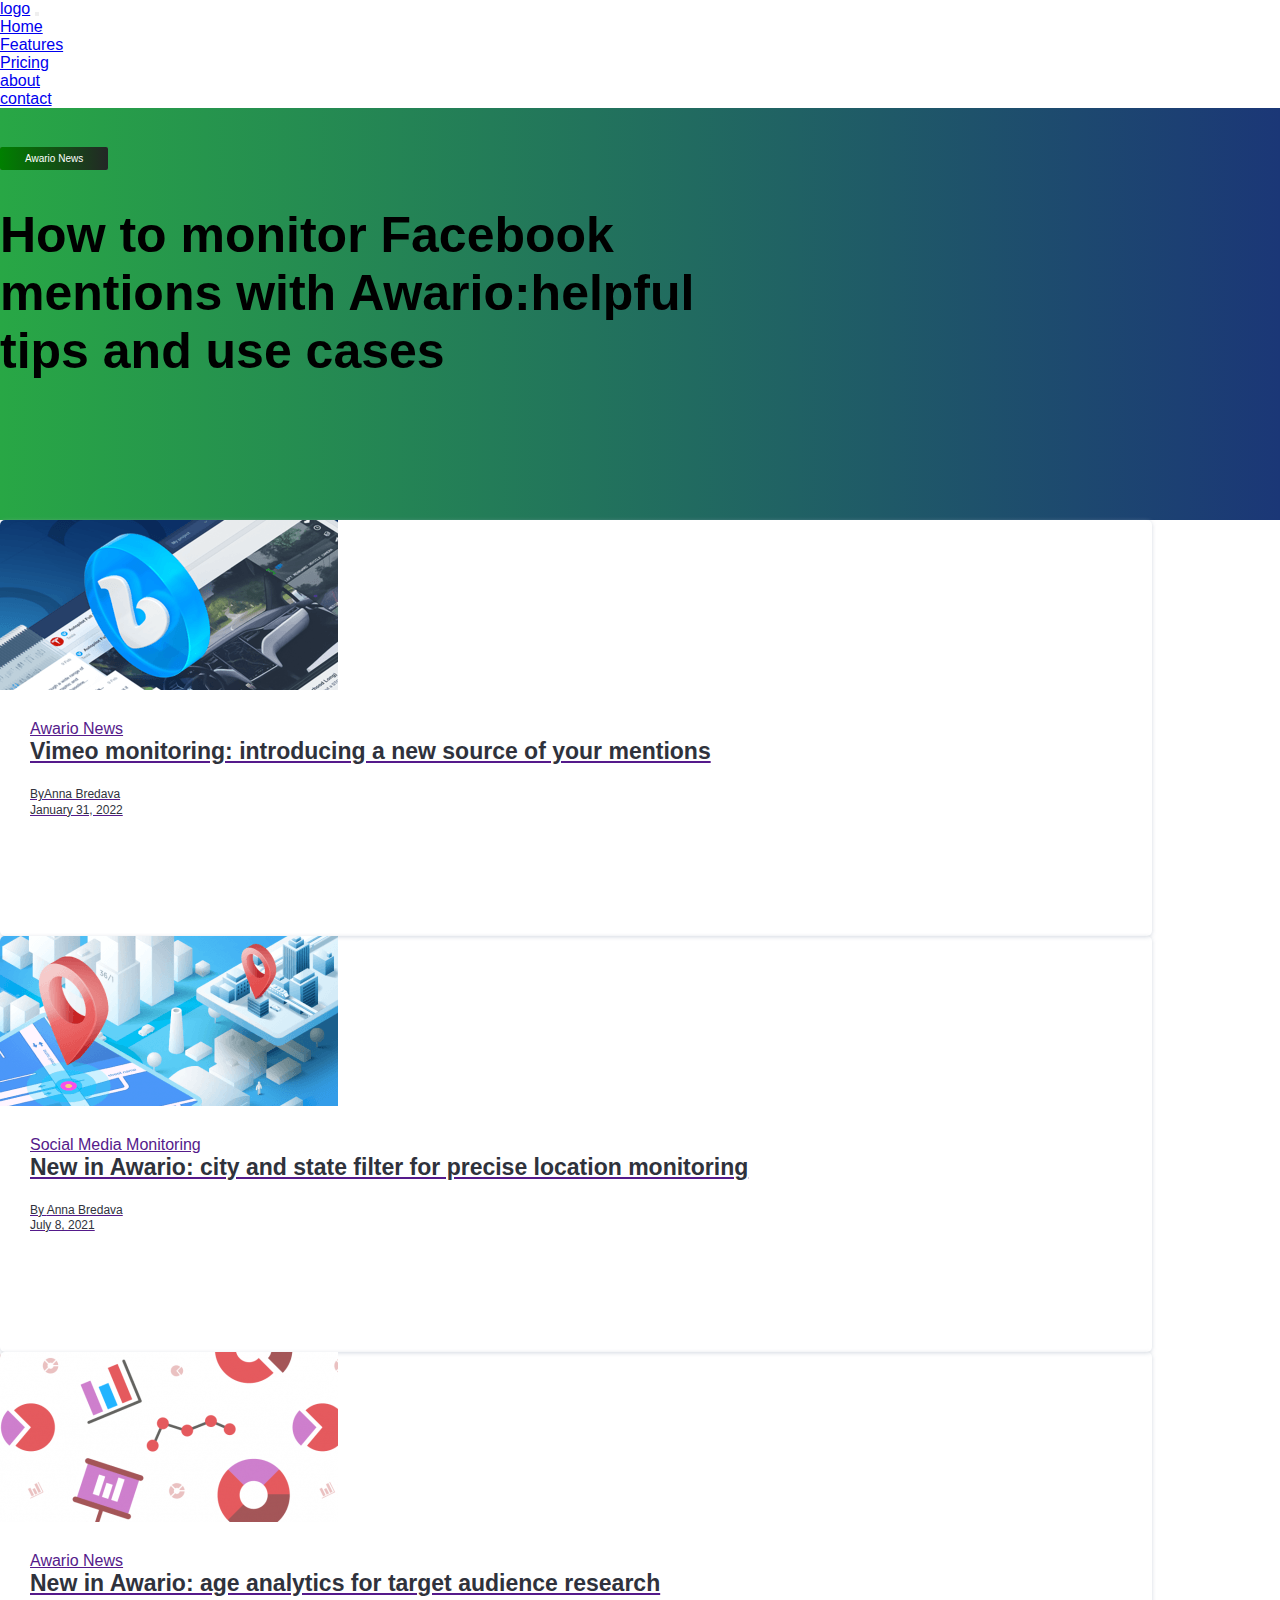
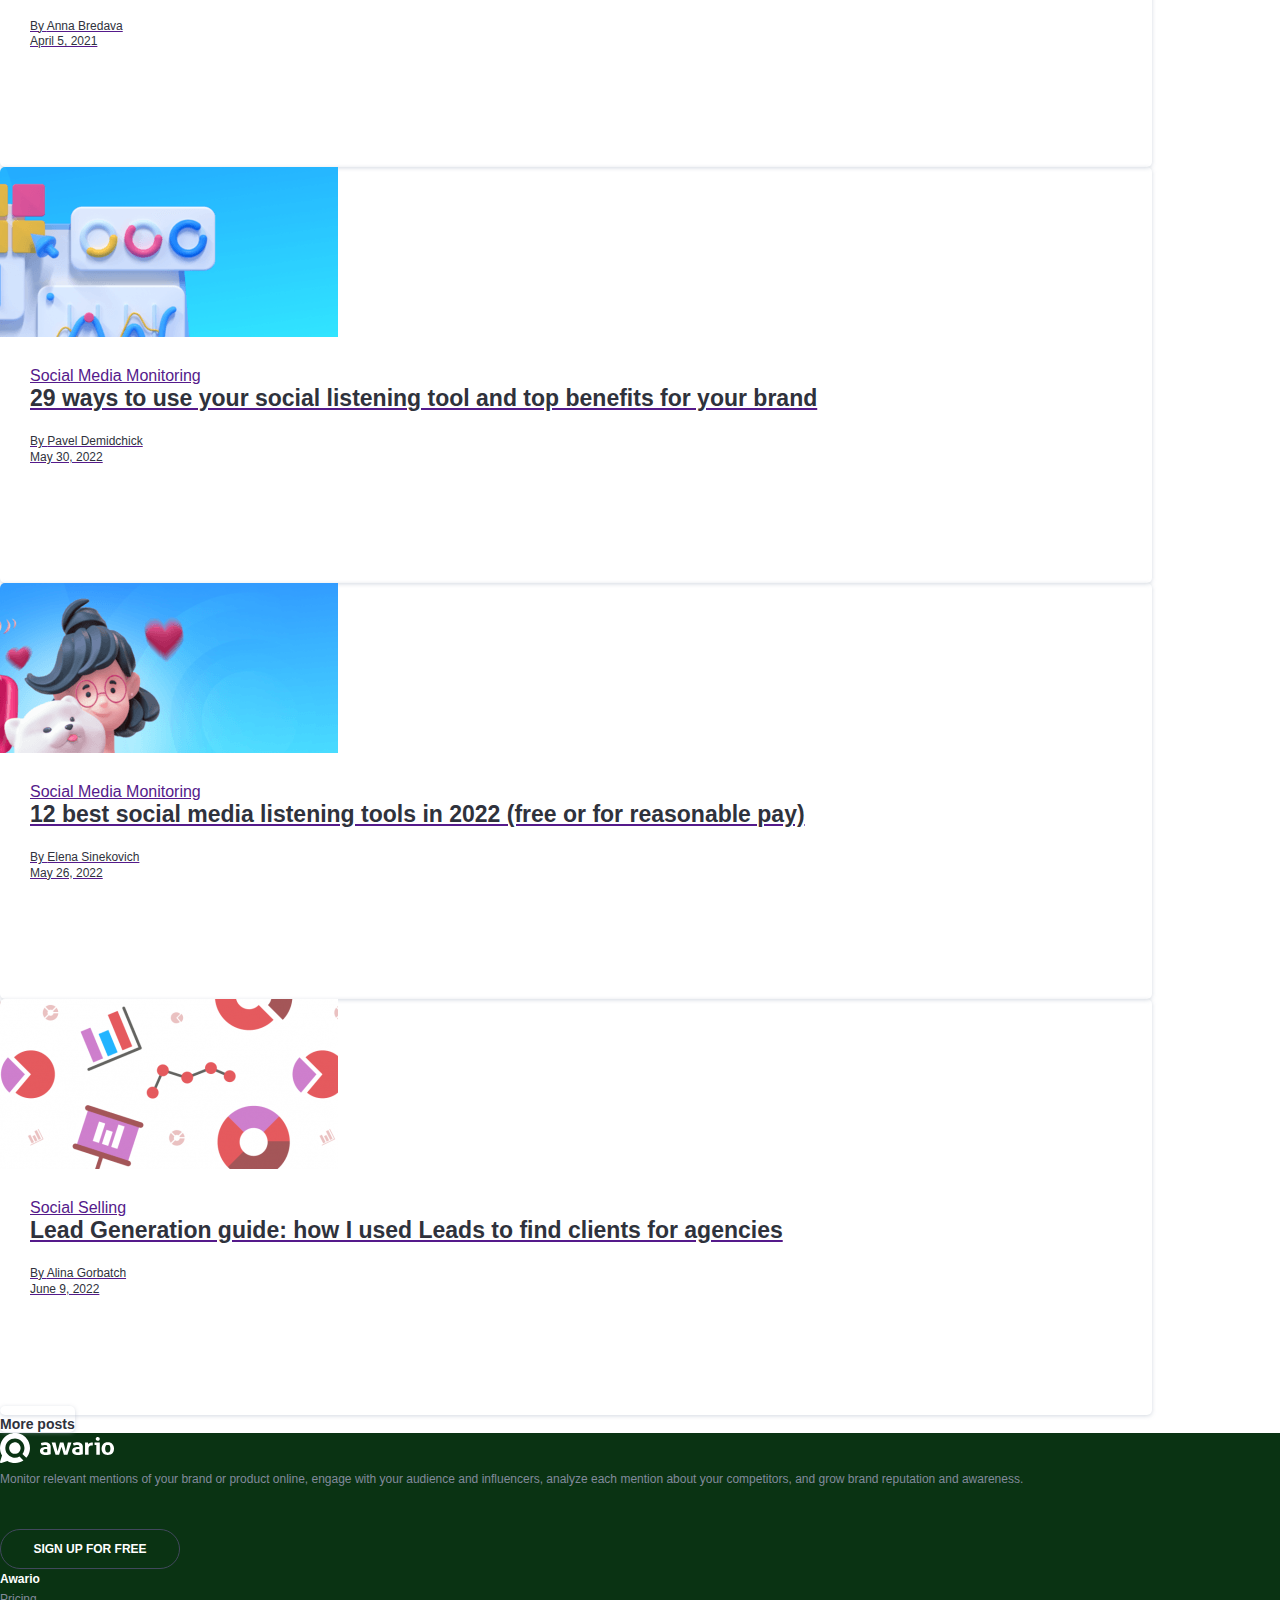
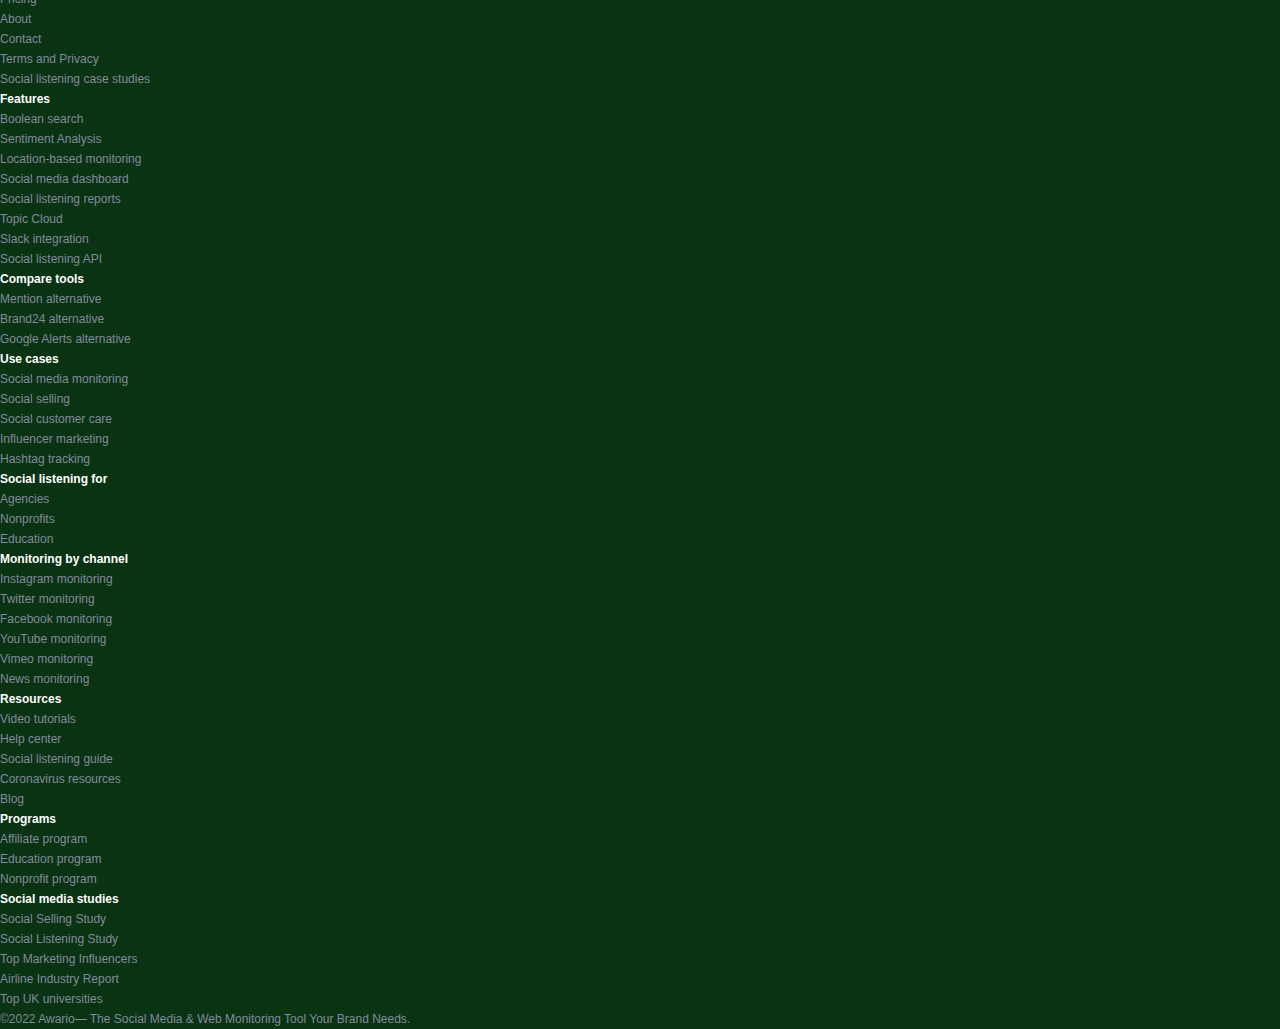
==== blog.html @ d3c59a91 "project" ====
<!DOCTYPE html>
<html lang="en">
<head>
    <meta charset="UTF-8">
    <meta http-equiv="X-UA-Compatible" content="IE=edge">
    <meta name="viewport" content="width=device-width, initial-scale=1.0">
    <title>Document</title>
    <link rel="stylesheet" href="/blog.css">
    <link href="https://cdn.jsdelivr.net/npm/bootstrap@5.0.2/dist/css/bootstrap.min.css" rel="stylesheet" integrity="sha384-EVSTQN3/azprG1Anm3QDgpJLIm9Nao0Yz1ztcQTwFspd3yD65VohhpuuCOmLASjC" crossorigin="anonymous">
    <script src="https://cdn.jsdelivr.net/npm/bootstrap@5.0.2/dist/js/bootstrap.bundle.min.js" integrity="sha384-MrcW6ZMFYlzcLA8Nl+NtUVF0sA7MsXsP1UyJoMp4YLEuNSfAP+JcXn/tWtIaxVXM" crossorigin="anonymous"></script>
</head>
<body>
    <header class="menu">
        <nav class="navbar navbar-expand-lg fixed-top bg-light navbar-light">
          <div class="container">
              <a class="navbar-brand" href="#">logo</a>
              <button class="navbar-toggler" type="button" data-bs-toggle="collapse" data-bs-target="#menu-bar">
                 <span class="navbar-toggler-icon"></span>
              </button>
              <div class="collapse navbar-collapse justify-content-end align-center" id="menu-bar">
                   <ul class="navbar-nav">
                     <li class="nav-item">
                        <a class="nav-link" href="#">Home</a>
                     </li>
                     <li class="nav-item">
                        <a class="nav-link" href="#">Features</a>
                     </li>
                     <li class="nav-item">
                       <a class="nav-link" href="#">Pricing</a>
                     </li>
                     <li class="nav-item">
                        <a class="nav-link" href="#">about</a>
                     </li>
                     <li class="nav-item">
                       <a class="nav-link" href="#">contact</a>
                     </li>
                  </ul>
              </div>
          </div>
        </nav>
      </header>
      <section class="main">
        <div class="container">
          <div class="row">
            <div class="col text-left text-white">
              <a href="#" class="">Awario News</a>
              <h1>How to monitor Facebook mentions with Awario:helpful tips and use cases</h1>
            </div>
          </div>
        </div>
      </section> 
   <section class="blog-section">
        <div class="container">
            <div class="row py-5">
                <div class="col-lg-4">
                     <div class="blog-link" style="height: 95%;">
                        <a href="">
                           <div class="blog-header">
                              <img src="./blogimage/vimeo-monitoring.png">
                          </div>
                          <div class="blog-body">
                              <div class="mb-3">
                                 <div class="">Awario News</div>
                              </div>
                              <div class="blog-title">Vimeo monitoring: introducing a new source of your mentions</div>
                          </div>
                             <div class="blog-footer d-flex justify-content-between">
                                <div class="">By<span class="blog-author">Anna Bredava</span></div>
                                <div class="">January 31, 2022</div>
                             </div>
                        </a>
                     </div>      
                </div>
                <div class="col-lg-4">
                     <div class="blog-link">
                        <a href="">
                           <div class="blog-header">
                              <img src="./blogimage/social-media.png">
                           </div>
                           <div class="blog-body">
                              <div class="mb-3">
                                <div class="">Social Media Monitoring</div>
                              </div>
                               <div class="blog-title">New in Awario: city and state filter for precise location monitoring</div>
                           </div>
                            <div class="blog-footer d-flex justify-content-between">
                               <div class="">By <span class="blog-author">Anna Bredava</span></div>
                               <div class="">July 8, 2021</div>
                           </div>
                        </a>  
                     </div>  
                </div>
                <div class="col-lg-4">
                    <div class="blog-link ">
                          <a href="">
                             <div class="blog-header">
                                <img src="/blogimage/awario-news.png">
                             </div>
                             <div class="blog-body">
                                <div class="mb-3">
                                   <div class="">Awario News</div>
                                </div>
                                <div class="blog-title">New in Awario: age analytics for target audience research</div>
                             </div>
                              <div class="blog-footer d-flex justify-content-between">
                                 <div class="">By <span class="blog-author">Anna Bredava</span></div>
                                <div class="">April 5, 2021</div>
                             </div>
                          </a>
                     </div>
                </div>
                <div class="col-lg-4">
                     <div class="blog-link" style="height: 94%;" >
                        <a href="">
                           <div class="blog-header">
                              <img src="/blogimage/smm.png" alt="">
                           </div>
                           <div class="blog-body">
                             <div class="mb-3">
                                <div class="">Social Media Monitoring</div>
                             </div>
                             <div class="blog-title">29 ways to use your social listening tool and top benefits for your brand</div>
                           </div>
                           <div class="blog-footer d-flex justify-content-between">
                              <div class="">By <span class="blog-author">Pavel Demidchick</span></div>
                              <div class="">May 30, 2022</div>
                           </div>
                        </a>
                     </div>
                </div>
                <div class="col-lg-4">
                     <div class="blog-link" style="height: 94%;">
                           <a href="">
                              <div class="blog-header">
                                 <img src="/blogimage/socials.png">
                               </div>
                               <div class="blog-body">
                                    <div class="mb-3">
                                        <div class="">Social Media Monitoring</div>
                                    </div>
                                    <div class="blog-title">12 best social media listening tools in 2022 (free or for reasonable pay)</div>
                               </div>
                               <div class="blog-footer d-flex justify-content-between">
                               <div class="">By <span class="blog-author">Elena Sinekovich</span></div>
                                   <div class="">May 26, 2022</div>
                              </div>  
                           </a>
                     </div>
               </div>
               <div class="col-lg-4">
                    <div class="blog-link">
                        <a href="">
                           <div class="blog-header">
                              <img src="/blogimage/awario-news.png">
                          </div>
                          <div class="blog-body">
                              <div class="mb-3">
                                 <div class="">Social Selling</div>
                              </div>
                             <div class="blog-title">Lead Generation guide: how I used Leads to find clients for agencies</div>
                          </div>
                          <div class="blog-footer d-flex justify-content-between nowrap">
                              <div class="">By <span class="blog-author">Alina Gorbatch</span></div>
                              <div class="">June 9, 2022</div>
                          </div>
                        </a>
                     </div>
                </div>
            </div>
        </div>
   </section> 
   <div class="d-flex justify-content-center text-center mb-4">
        <a class="blog-more" href="#">More posts</a>
   </div>
   <footer class="footer-section">
       <div class="footer-top p-5">
           <div class="container">
               <div class="row">  
                  <div class="col-sm-12 col-md-12 col-lg-12">
                       <div class="row ">
                            <div class="col-md-12 col-sm-6 col-lg-3">
                               <div class="footer-logo">
                                   <a href="/">
                                       <img src="/blogimage/awario-logo_white.svg" alt="Awario">
                                   </a>
                                   <p class="">
                                     Monitor relevant mentions of your brand or product online, engage with your audience and influencers, analyze each mention about your competitors, and grow brand reputation and awareness.
                                   </p>
                                   <a href="#" class="footer-btn">Sign up for free</a>
                                </div>
                           </div>
                           <div class="col-lg-3 col-md-4">
                                <h4>Awario</h4>
                                <ul class="footer-nav ">
                                  <li class="footer-nav-item"><a href="#">Pricing</a></li>
                                  <li class="footer-nav-item"><a href="#">About</a></li>
                                  <li class="footer-nav-item"><a href="#">Contact</a></li>
                                  <li class="footer-nav-item"><a href="#">Terms and Privacy</a></li>
                                  <li class="footer-nav-item"><a href="#">Social listening case studies</a></li>
                                </ul>
                           </div>
                           <div class="col-lg-3 col-md-4">
                                <h4>Features</h4>
                                <ul class="footer-nav">
                                   <li class="footer-nav-item">
                                     <a href="#">Boolean search</a>
                                   </li>
                                   <li class="footer-nav-item">
                                     <a href="#">Sentiment Analysis</a>
                                   </li>
                                   <li class="footer-nav-item">
                                     <a href="#">Location-based monitoring</a>
                                   </li>
                                   <li class="footer-nav-item">
                                     <a href="#">Social media dashboard</a>
                                   </li>
                                   <li class="footer-nav-item">
                                     <a href="#">Social listening reports</a>
                                   </li>
                                   <li class="footer-nav-item">
                                     <a href="#">Topic Cloud</a>
                                   </li>
                                   <li class="footer-nav-item">
                                     <a href="#">Slack integration</a>
                                   </li>
                                   <li class="footer-nav-item">
                                     <a href="#">Social listening API</a>
                                   </li>
                                </ul>
                           </div>
                           <div class=" col-lg-3 col-md-4">
                              <h4>Compare tools</h4>
                              <ul class="footer-nav">
                                 <li class="footer-nav-item">
                                   <a href="#">Mention alternative</a>
                                 </li>
                                 <li class="footer-nav-item">
                                   <a href="#">Brand24 alternative</a>
                                 </li>
                                 <li class="footer-nav-item">
                                   <a href="#">Google Alerts alternative</a>
                                 </li>
                                </ul>
                           </div>
                      </div>
                   </div>
               </div>
           </div>      
           <div class="container">
                <div class="row">
                    
                        <div class="col-md-3 col-sm-6 col-lg-4">
                            <h4>Use cases</h4>
                            <ul class="footer-nav">
                               <li class="footer-nav-item">
                                  <a href="#">Social media monitoring</a>
                               </li>
                               <li class="footer-nav-item">
                                  <a href="#">Social selling</a>
                               </li>
                               <li class="footer-nav-item">
                                   <a href="#">Social customer care</a>
                               </li>
                               <li class="footer-nav-item">
                                  <a href="#">Influencer marketing</a>
                               </li>
                              <li class="footer-nav-item">
                                  <a href="#">Hashtag tracking</a>
                              </li>
                            </ul>
                        </div>
                        <div class="col-md-3 col-sm-6 col-lg-4">
                            <h4>Social listening for</h4>
                            <ul class="footer-nav">
                               <li class="footer-nav-item">
                                  <a href="#">Agencies</a>
                               </li>
                               <li class="footer-nav-item">
                                  <a href="#">Nonprofits</a>
                               </li>
                               <li class="footer-nav-item">
                                  <a href="#">Education</a>
                               </li>
                            </ul>
                        </div>
                        <div class="col-md-6 col-sm-6 col-lg-4">
                            <h4>Monitoring by channel</h4>
                            <ul class="footer-nav">
                               <li class="footer-nav-item">
                                  <a href="#">Instagram monitoring</a>
                               </li>
                               <li class="footer-nav-item">
                                  <a href="#">Twitter monitoring</a>
                               </li>
                               <li class="footer-nav-item">
                                  <a href="#">Facebook monitoring</a>
                               </li>
                               <li class="footer-nav-item">
                                  <a href="#">YouTube monitoring</a>
                               </li>
                               <li class="footer-nav-item">
                                  <a href="#">Vimeo monitoring</a>
                               </li>
                               <li class="footer-nav-item">
                                  <a href="#">News monitoring</a>
                               </li>
                            </ul>
                        </div>
                        <div class="col-md-6 col-sm-6 col-lg-4">
                            <h4>Resources</h4>
                            <ul class="footer-nav">
                              <li class="footer-nav-item">
                                <a href="#">Video tutorials</a>
                              </li>
                              <li class="footer-nav-item">
                                <a href="#">Help center</a>
                              </li>
                              <li class="footer-nav-item">
                                <a href="#">Social listening guide</a>
                              </li>
                              <li class="footer-nav-item">
                                <a href="#">Coronavirus resources</a>
                              </li>
                              <li class="footer-nav-item">
                                <a href="#">Blog</a>
                              </li>
                           </ul>
                        </div>
                        <div class="col-md-4 col-sm-6 col-lg-4">
                            <h4>Programs</h4>
                            <ul class="footer-nav">
                              <li class="footer-nav-item">
                                <a href="#">Affiliate program</a>
                              </li>
                              <li class="footer-nav-item">
                                <a href="#">Education program</a>
                              </li>
                              <li class="footer-nav-item">
                                <a href="#">Nonprofit program</a>
                              </li>
                           </ul>
                        </div>
                        <div class="col-md-4 col-sm-6 col-lg-4">
                            <h4>Social media studies</h4>
                            <ul class="footer-nav">
                                <li class="footer-nav-item">
                                    <a href="#">Social Selling Study</a>
                                </li>
                                <li class="footer-nav-item">
                                    <a href="#">Social Listening Study</a>
                                </li>
                                <li class="footer-nav-item">
                                   <a href="#">Top Marketing Influencers</a>
                                </li>
                                <li class="footer-nav-item">
                                   <a href="#">Airline Industry Report</a>
                                </li>
                                <li class="footer-nav-item">
                                   <a href="#">Top UK universities</a>
                                </li>
                            </ul>
                        </div>    
               </div>    
           </div>
       </div>
       <div class="footer-bottom">
           <div class="container">
               <div class="row align-items-center justify-content-between">
                   <div class="col-md-5 col-lg-5">
                      <p class="copyright-text">©2022 Awario— The Social Media & Web Monitoring Tool Your Brand Needs.</p>
                   </div>
               </div>
           </div>
       </div>
   </footer>              

</body>
</html>
---- blog.css ----
*{
    margin: 0;
    padding: 0;
    box-sizing: border-box;
}
body{
    font-family: Arial,sans-serif;
}
.main{
    background-image: linear-gradient(to left, #1b3777, #28a745);
    background-size: auto;
    width: 100%;
    height: 100%;
    padding: 40px 0px ;
}
.main h1{
    font-size: 50px;
    font-weight: 400px;
    padding-top: 40px;
    padding-bottom: 100px;
    inline-size: 60%;   
}
.main a{
    font-size: 10px;
    text-decoration: none;
    color: #fff;
    height: 30px;
    width: 80px;
    padding: 6px 25px;
    margin: 40px 0;
    background-color: #707070;
    background-image: linear-gradient(to right, green, #232726);
    border-radius: 2px;
}
.main a:hover{
   color: white;
   opacity: 0.9;
}
.blog-link{
    width: 90%;
    border-radius: 5px;
    box-shadow: 0 1px 4px rgb(166 175 193 / 48%);
    position: relative;
    padding-bottom: 77.6px;
    text-decoration: none;
    transition: box-shadow .15s linear,transform .15s linear;
}

.blog-header{
    height: 170px;
    overflow: hidden;
    border-radius: 5px 5px 0 0;
}
.blog-body {
    padding: 30px 30px 0 30px;
}
.blog-title {
    color: #2f323c;
    font-size: 23px;
    font-size: 1.4375rem;
    font-weight: 700;
}
.blog-footer {
    font-size: 12px;
    font-size: .75rem;
    line-height: 1.3;
    padding: 22px 30px 40px 30px;
    right: 0;
    bottom: 0;
    left: 0;
    color: #2f323c;
}
.blog-more{
    width: 330px;
    font-weight: 600;
    font-size: 14px;
    border-radius: 5px;
    height: 50px;
    padding-top: 10px;
    box-shadow: 0 1px 4px rgb(166 175 193 / 48%);
    text-decoration: none;
    color: #2f323c;
    cursor: pointer;
    opacity: 1;
}
.section-button{
    max-width: 700px;
}
footer{
    background-color: #0a3313;
    color: #828a9c;
    font-size: 12px;
    line-height: 20px;
}
footer h4{
    color: #fff;
}
.footer-nav-item{
    list-style: none;
}
.footer-nav-item a{
    text-decoration: none;
    color: #828a9c;
}
.footer-nav-item a:hover{
   text-decoration: none;
   color: white;
   opacity: 0.9;
}
.footer-btn {
    color: #fff;
    font-size: 12px;
    height: 40px;
    text-transform: uppercase;
    border: 1px solid #41485c;
    text-decoration: none;
    font-weight: bold;
    border-radius: 20px;
    width: 180px;
    text-align: center;
    display: flex;
    align-items: center;
    justify-content: center;
    margin-top: 40px;
}
.footer-btn:hover{
    background-color: #fff;
    color: #41485c;
}
@media screen and (max-width: 900px) {
    .blog-link{
        width: 50%;
        
        display: block;
        margin: auto;
    }
    
}
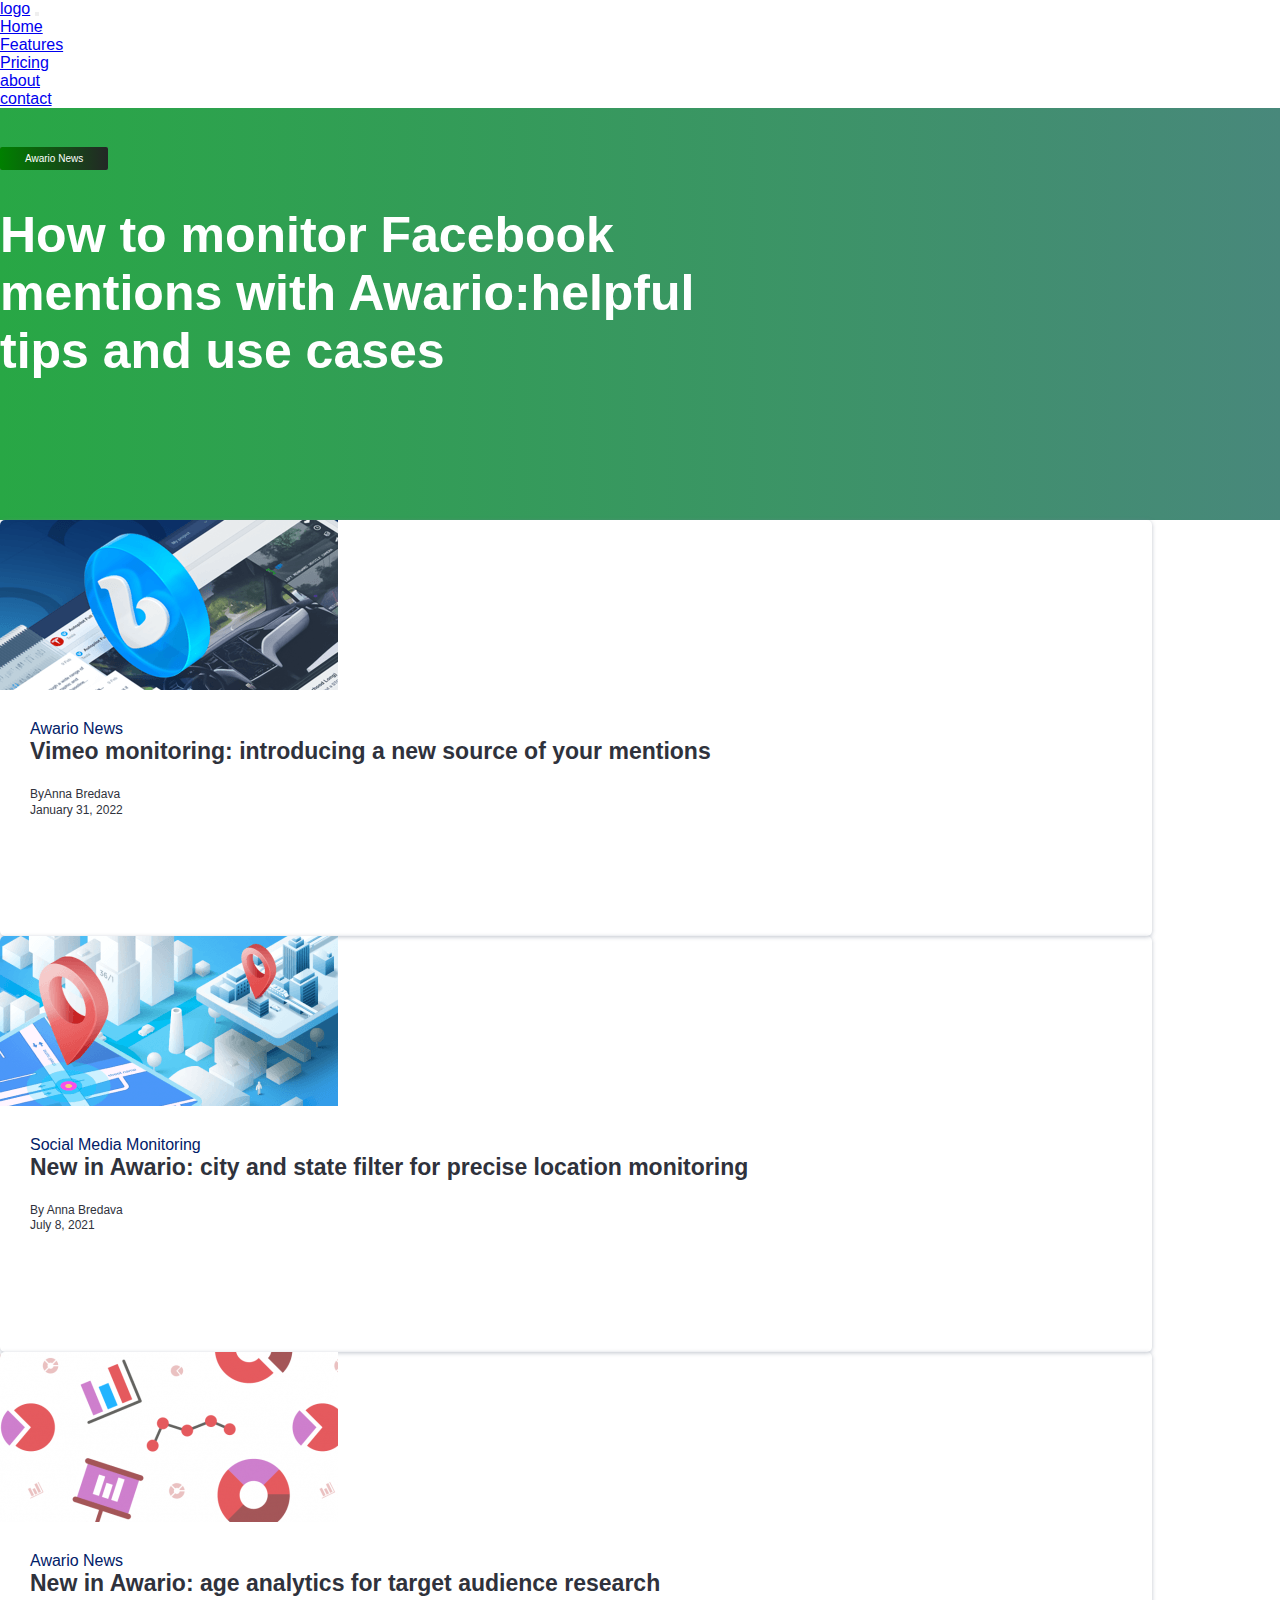
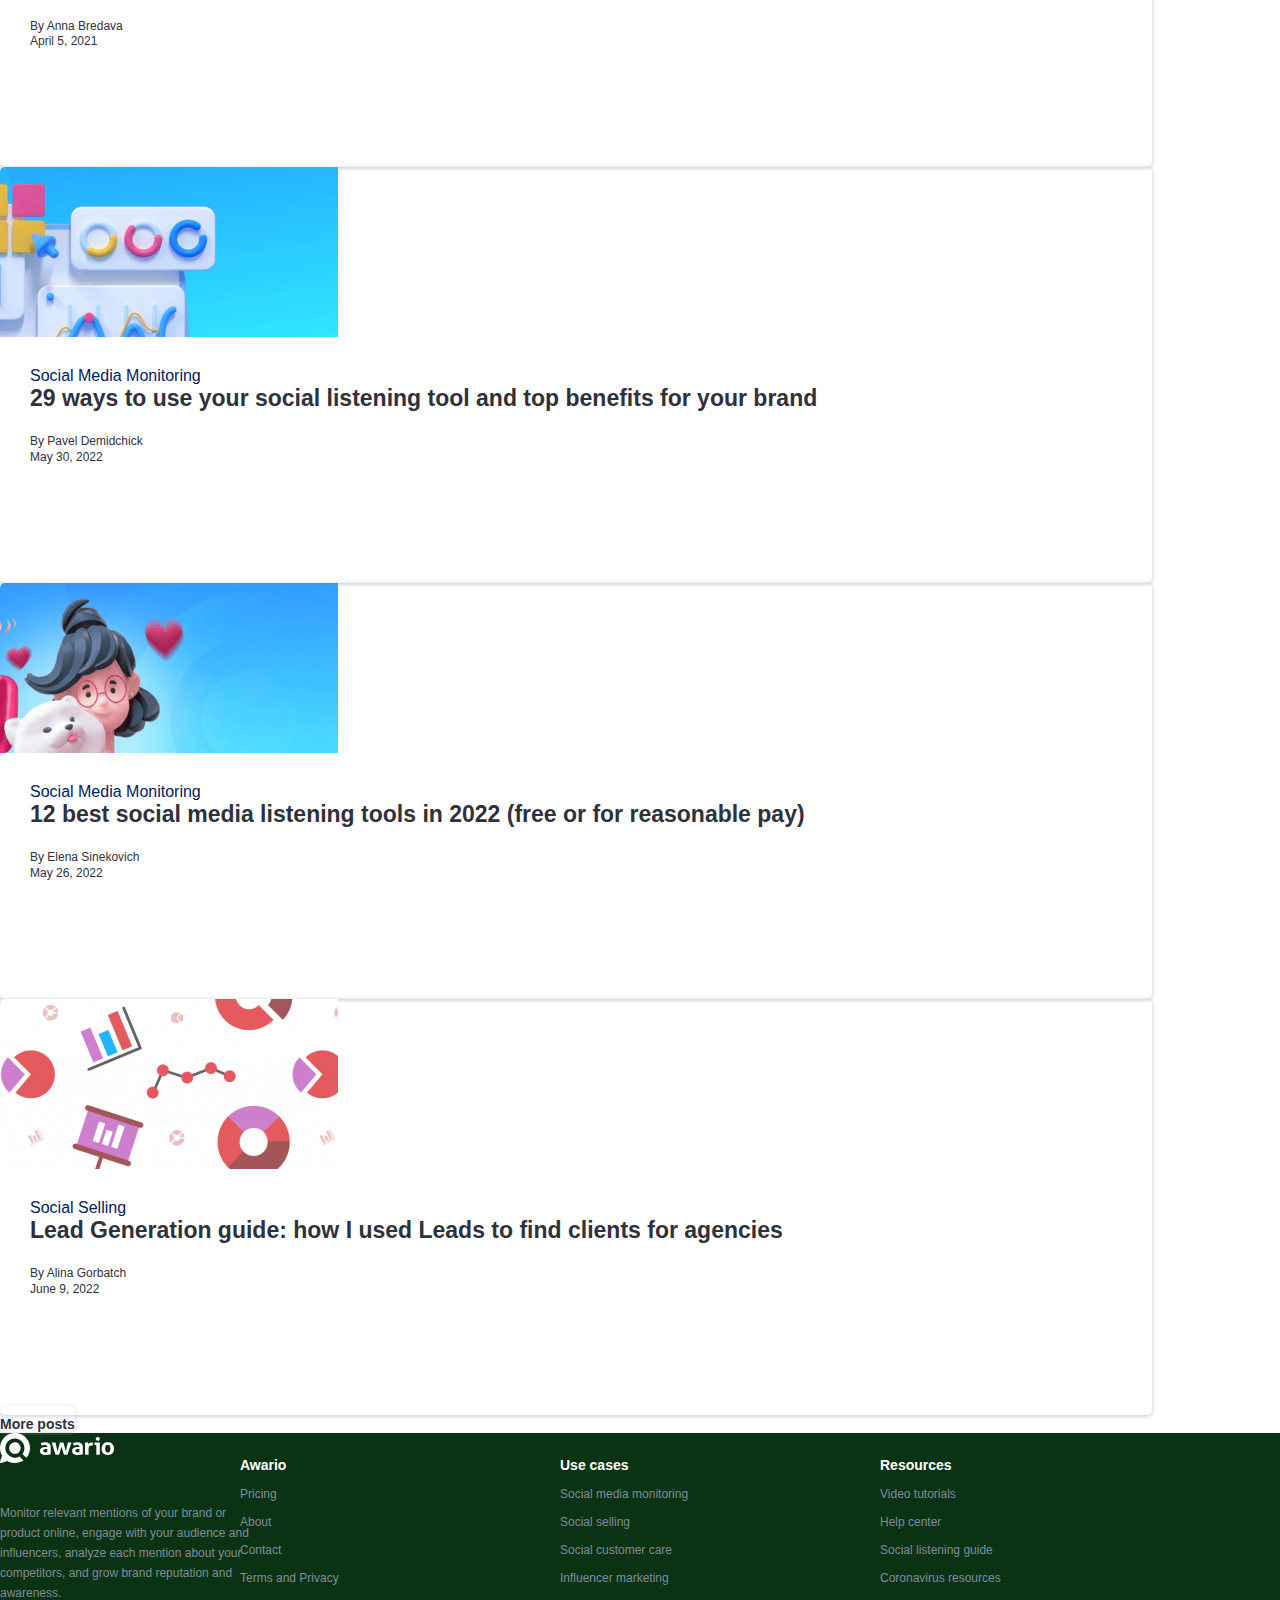
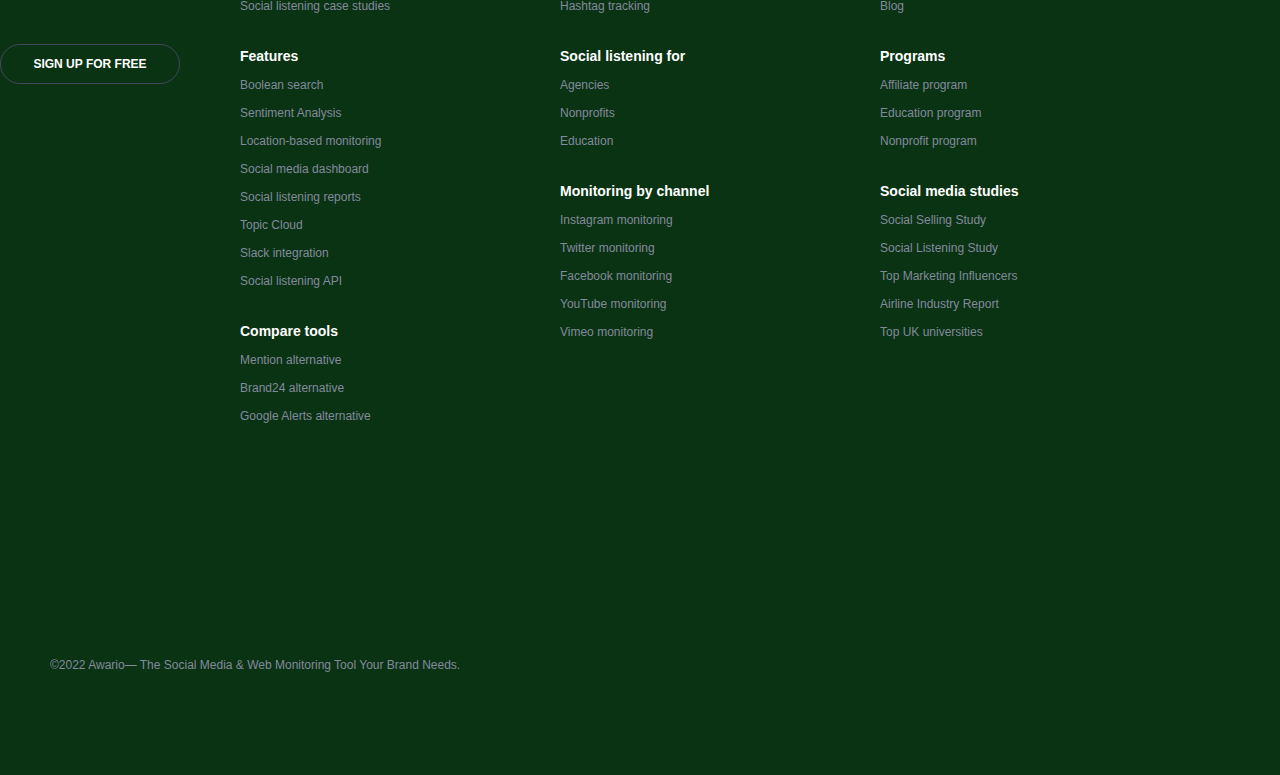
==== commit a09fbcc6: "update" ====
--- a/blog.html
+++ b/blog.html
@@ -4,55 +4,57 @@
     <meta charset="UTF-8">
     <meta http-equiv="X-UA-Compatible" content="IE=edge">
     <meta name="viewport" content="width=device-width, initial-scale=1.0">
-    <title>Document</title>
+    <title>first-page</title>
     <link rel="stylesheet" href="/blog.css">
     <link href="https://cdn.jsdelivr.net/npm/bootstrap@5.0.2/dist/css/bootstrap.min.css" rel="stylesheet" integrity="sha384-EVSTQN3/azprG1Anm3QDgpJLIm9Nao0Yz1ztcQTwFspd3yD65VohhpuuCOmLASjC" crossorigin="anonymous">
     <script src="https://cdn.jsdelivr.net/npm/bootstrap@5.0.2/dist/js/bootstrap.bundle.min.js" integrity="sha384-MrcW6ZMFYlzcLA8Nl+NtUVF0sA7MsXsP1UyJoMp4YLEuNSfAP+JcXn/tWtIaxVXM" crossorigin="anonymous"></script>
 </head>
 <body>
-    <header class="menu">
-        <nav class="navbar navbar-expand-lg fixed-top bg-light navbar-light">
-          <div class="container">
-              <a class="navbar-brand" href="#">logo</a>
-              <button class="navbar-toggler" type="button" data-bs-toggle="collapse" data-bs-target="#menu-bar">
-                 <span class="navbar-toggler-icon"></span>
-              </button>
-              <div class="collapse navbar-collapse justify-content-end align-center" id="menu-bar">
-                   <ul class="navbar-nav">
-                     <li class="nav-item">
-                        <a class="nav-link" href="#">Home</a>
-                     </li>
-                     <li class="nav-item">
-                        <a class="nav-link" href="#">Features</a>
-                     </li>
-                     <li class="nav-item">
-                       <a class="nav-link" href="#">Pricing</a>
-                     </li>
-                     <li class="nav-item">
-                        <a class="nav-link" href="#">about</a>
-                     </li>
-                     <li class="nav-item">
-                       <a class="nav-link" href="#">contact</a>
-                     </li>
-                  </ul>
-              </div>
-          </div>
-        </nav>
-      </header>
-      <section class="main">
-        <div class="container">
-          <div class="row">
+   <header class="menu">
+      <nav class="navbar navbar-expand-lg bg-light navbar-light">
+         <div class="container">
+            <a class="navbar-brand" href="#">logo</a>
+            <button class="navbar-toggler" type="button" data-bs-toggle="collapse" data-bs-target="#menu-bar">
+               <span class="navbar-toggler-icon"></span>
+            </button>
+            <div class="collapse navbar-collapse justify-content-end align-center" id="menu-bar">
+               <ul class="navbar-nav">
+                  <li class="nav-item">
+                     <a class="nav-link" href="#">Home</a>
+                  </li>
+                  <li class="nav-item">
+                     <a class="nav-link" href="#">Features</a>
+                  </li>
+                  <li class="nav-item">
+                     <a class="nav-link" href="#">Pricing</a>
+                  </li>
+                  <li class="nav-item">
+                     <a class="nav-link" href="#">about</a>
+                  </li>
+                  <li class="nav-item">
+                     <a class="nav-link" href="#">contact</a>
+                  </li>
+               </ul>
+            </div>
+         </div>
+      </nav>
+  </header>
+   <section class="main">
+      <div class="container">
+         <div class="row">
             <div class="col text-left text-white">
-              <a href="#" class="">Awario News</a>
-              <h1>How to monitor Facebook mentions with Awario:helpful tips and use cases</h1>
-            </div>
-          </div>
-        </div>
-      </section> 
+               <a href="#" class="header-link">Awario News</a>
+               <h1>
+                  <a href="#" class="secondpage-link">How to monitor Facebook mentions with Awario:helpful tips and use cases</a>
+              </h1>
+           </div>
+         </div>
+      </div>
+   </section> 
    <section class="blog-section">
         <div class="container">
             <div class="row py-5">
-                <div class="col-lg-4">
+                <div class="col-lg-4 col-mb-4">
                      <div class="blog-link" style="height: 95%;">
                         <a href="">
                            <div class="blog-header">
@@ -71,7 +73,7 @@
                         </a>
                      </div>      
                 </div>
-                <div class="col-lg-4">
+                <div class="col-lg-4 col-mb-4">
                      <div class="blog-link">
                         <a href="">
                            <div class="blog-header">
@@ -90,7 +92,7 @@
                         </a>  
                      </div>  
                 </div>
-                <div class="col-lg-4">
+                <div class="col-lg-4 col-mb-4">
                     <div class="blog-link ">
                           <a href="">
                              <div class="blog-header">
@@ -109,7 +111,7 @@
                           </a>
                      </div>
                 </div>
-                <div class="col-lg-4">
+                <div class="col-lg-4 col-mb-4">
                      <div class="blog-link" style="height: 94%;" >
                         <a href="">
                            <div class="blog-header">
@@ -128,7 +130,7 @@
                         </a>
                      </div>
                 </div>
-                <div class="col-lg-4">
+                <div class="col-lg-4 col-mb-4">
                      <div class="blog-link" style="height: 94%;">
                            <a href="">
                               <div class="blog-header">
@@ -147,7 +149,7 @@
                            </a>
                      </div>
                </div>
-               <div class="col-lg-4">
+               <div class="col-lg-4 col-mb-4">
                     <div class="blog-link">
                         <a href="">
                            <div class="blog-header">
@@ -172,207 +174,126 @@
    <div class="d-flex justify-content-center text-center mb-4">
         <a class="blog-more" href="#">More posts</a>
    </div>
-   <footer class="footer-section">
-       <div class="footer-top p-5">
-           <div class="container">
-               <div class="row">  
-                  <div class="col-sm-12 col-md-12 col-lg-12">
-                       <div class="row ">
-                            <div class="col-md-12 col-sm-6 col-lg-3">
-                               <div class="footer-logo">
-                                   <a href="/">
-                                       <img src="/blogimage/awario-logo_white.svg" alt="Awario">
-                                   </a>
-                                   <p class="">
-                                     Monitor relevant mentions of your brand or product online, engage with your audience and influencers, analyze each mention about your competitors, and grow brand reputation and awareness.
-                                   </p>
-                                   <a href="#" class="footer-btn">Sign up for free</a>
-                                </div>
-                           </div>
-                           <div class="col-lg-3 col-md-4">
-                                <h4>Awario</h4>
-                                <ul class="footer-nav ">
-                                  <li class="footer-nav-item"><a href="#">Pricing</a></li>
-                                  <li class="footer-nav-item"><a href="#">About</a></li>
-                                  <li class="footer-nav-item"><a href="#">Contact</a></li>
-                                  <li class="footer-nav-item"><a href="#">Terms and Privacy</a></li>
-                                  <li class="footer-nav-item"><a href="#">Social listening case studies</a></li>
-                                </ul>
-                           </div>
-                           <div class="col-lg-3 col-md-4">
-                                <h4>Features</h4>
-                                <ul class="footer-nav">
-                                   <li class="footer-nav-item">
-                                     <a href="#">Boolean search</a>
-                                   </li>
-                                   <li class="footer-nav-item">
-                                     <a href="#">Sentiment Analysis</a>
-                                   </li>
-                                   <li class="footer-nav-item">
-                                     <a href="#">Location-based monitoring</a>
-                                   </li>
-                                   <li class="footer-nav-item">
-                                     <a href="#">Social media dashboard</a>
-                                   </li>
-                                   <li class="footer-nav-item">
-                                     <a href="#">Social listening reports</a>
-                                   </li>
-                                   <li class="footer-nav-item">
-                                     <a href="#">Topic Cloud</a>
-                                   </li>
-                                   <li class="footer-nav-item">
-                                     <a href="#">Slack integration</a>
-                                   </li>
-                                   <li class="footer-nav-item">
-                                     <a href="#">Social listening API</a>
-                                   </li>
-                                </ul>
-                           </div>
-                           <div class=" col-lg-3 col-md-4">
-                              <h4>Compare tools</h4>
-                              <ul class="footer-nav">
-                                 <li class="footer-nav-item">
-                                   <a href="#">Mention alternative</a>
-                                 </li>
-                                 <li class="footer-nav-item">
-                                   <a href="#">Brand24 alternative</a>
-                                 </li>
-                                 <li class="footer-nav-item">
-                                   <a href="#">Google Alerts alternative</a>
-                                 </li>
-                                </ul>
-                           </div>
-                      </div>
-                   </div>
-               </div>
-           </div>      
-           <div class="container">
-                <div class="row">
-                    
-                        <div class="col-md-3 col-sm-6 col-lg-4">
-                            <h4>Use cases</h4>
-                            <ul class="footer-nav">
-                               <li class="footer-nav-item">
-                                  <a href="#">Social media monitoring</a>
-                               </li>
-                               <li class="footer-nav-item">
-                                  <a href="#">Social selling</a>
-                               </li>
-                               <li class="footer-nav-item">
-                                   <a href="#">Social customer care</a>
-                               </li>
-                               <li class="footer-nav-item">
-                                  <a href="#">Influencer marketing</a>
-                               </li>
-                              <li class="footer-nav-item">
-                                  <a href="#">Hashtag tracking</a>
-                              </li>
-                            </ul>
-                        </div>
-                        <div class="col-md-3 col-sm-6 col-lg-4">
-                            <h4>Social listening for</h4>
-                            <ul class="footer-nav">
-                               <li class="footer-nav-item">
-                                  <a href="#">Agencies</a>
-                               </li>
-                               <li class="footer-nav-item">
-                                  <a href="#">Nonprofits</a>
-                               </li>
-                               <li class="footer-nav-item">
-                                  <a href="#">Education</a>
-                               </li>
-                            </ul>
-                        </div>
-                        <div class="col-md-6 col-sm-6 col-lg-4">
-                            <h4>Monitoring by channel</h4>
-                            <ul class="footer-nav">
-                               <li class="footer-nav-item">
-                                  <a href="#">Instagram monitoring</a>
-                               </li>
-                               <li class="footer-nav-item">
-                                  <a href="#">Twitter monitoring</a>
-                               </li>
-                               <li class="footer-nav-item">
-                                  <a href="#">Facebook monitoring</a>
-                               </li>
-                               <li class="footer-nav-item">
-                                  <a href="#">YouTube monitoring</a>
-                               </li>
-                               <li class="footer-nav-item">
-                                  <a href="#">Vimeo monitoring</a>
-                               </li>
-                               <li class="footer-nav-item">
-                                  <a href="#">News monitoring</a>
-                               </li>
-                            </ul>
-                        </div>
-                        <div class="col-md-6 col-sm-6 col-lg-4">
-                            <h4>Resources</h4>
-                            <ul class="footer-nav">
-                              <li class="footer-nav-item">
-                                <a href="#">Video tutorials</a>
-                              </li>
-                              <li class="footer-nav-item">
-                                <a href="#">Help center</a>
-                              </li>
-                              <li class="footer-nav-item">
-                                <a href="#">Social listening guide</a>
-                              </li>
-                              <li class="footer-nav-item">
-                                <a href="#">Coronavirus resources</a>
-                              </li>
-                              <li class="footer-nav-item">
-                                <a href="#">Blog</a>
-                              </li>
-                           </ul>
-                        </div>
-                        <div class="col-md-4 col-sm-6 col-lg-4">
-                            <h4>Programs</h4>
-                            <ul class="footer-nav">
-                              <li class="footer-nav-item">
-                                <a href="#">Affiliate program</a>
-                              </li>
-                              <li class="footer-nav-item">
-                                <a href="#">Education program</a>
-                              </li>
-                              <li class="footer-nav-item">
-                                <a href="#">Nonprofit program</a>
-                              </li>
-                           </ul>
-                        </div>
-                        <div class="col-md-4 col-sm-6 col-lg-4">
-                            <h4>Social media studies</h4>
-                            <ul class="footer-nav">
-                                <li class="footer-nav-item">
-                                    <a href="#">Social Selling Study</a>
-                                </li>
-                                <li class="footer-nav-item">
-                                    <a href="#">Social Listening Study</a>
-                                </li>
-                                <li class="footer-nav-item">
-                                   <a href="#">Top Marketing Influencers</a>
-                                </li>
-                                <li class="footer-nav-item">
-                                   <a href="#">Airline Industry Report</a>
-                                </li>
-                                <li class="footer-nav-item">
-                                   <a href="#">Top UK universities</a>
-                                </li>
-                            </ul>
-                        </div>    
-               </div>    
-           </div>
-       </div>
-       <div class="footer-bottom">
-           <div class="container">
-               <div class="row align-items-center justify-content-between">
-                   <div class="col-md-5 col-lg-5">
-                      <p class="copyright-text">©2022 Awario— The Social Media & Web Monitoring Tool Your Brand Needs.</p>
-                   </div>
-               </div>
-           </div>
-       </div>
-   </footer>              
+   <footer class="footer">
+      <div class="container">
+          <div class="row d-flex justify-content-between py-5">
+              <div class="col-lg-12">
+                  <div class="footer-header">
+                      <a href="/">
+                         <img src="/blogimage/awario-logo_white.svg" alt="Awario">
+                     </a>
+                     <p class="mt-3">
+                         Monitor relevant mentions of your brand or product online, engage with your audience and influencers, analyze each mention about your competitors, and grow brand reputation and awareness.
+                      </p>
+                      <a href="#" class="footer-btn">Sign up for free</a>
+                 </div>
+             </div>
+             <div class="footer-list-item">
+                 <div class="footer-nav-container">
+                    <div class="footer-title">Awario</div>
+                    <ul class="footer-nav">
+                        <li class="footer-nav-item"><a href="#">Pricing</a></li>
+                        <li class="footer-nav-item"><a href="#">About</a></li>
+                        <li class="footer-nav-item"><a href="#">Contact</a></li>
+                        <li class="footer-nav-item"><a href="#">Terms and Privacy</a></li>
+                        <li class="footer-nav-item"><a href="#">Social listening case studies</a></li>
+                    </ul>
+                 </div>
+                 <div class="footer-nav-container">
+                     <div class="footer-title">
+                        <a href="-" class="footer-title">Features</a>
+                     </div>
+                     <ul class="footer-nav">
+                        <li class="footer-nav-item"><a href="#">Boolean search</a></li>
+                        <li class="footer-nav-item"><a href="#">Sentiment Analysis</a></li>
+                        <li class="footer-nav-item"><a href="#">Location-based monitoring</a></li>
+                        <li class="footer-nav-item"><a href="#">Social media dashboard</a></li>
+                        <li class="footer-nav-item"><a href="#">Social listening reports</a></li>
+                        <li class="footer-nav-item"><a href="#">Topic Cloud</a></li>
+                        <li class="footer-nav-item"><a href="#">Slack integration</a></li>
+                        <li class="footer-nav-item"><a href="#">Social listening API</a></li>
+                     </ul>
+                  </div>
+                  <div class="footer-nav-container">
+                     <div class="footer-title">
+                        <a href="#" class="footer-title">Compare tools</a>
+                     </div>
+                     <ul class="footer-nav" style="line-height: px">
+                        <li class="footer-nav-item"><a href="#">Mention alternative</a></li>
+                        <li class="footer-nav-item"><a href="#">Brand24 alternative</a></li>
+                        <li class="footer-nav-item"><a href="/social-listening-tools-comparison/awario-google-alerts/">Google Alerts alternative</a></li>
+                     </ul>
+                 </div>
+                 <div class="footer-nav-container">
+                     <div class="footer-title">Use cases</div>
+                     <ul class="footer-nav">
+                        <li class="footer-nav-item"><a href="#">Social media monitoring</a></li>
+                        <li class="footer-nav-item"><a href="#">Social selling</a></li>
+                        <li class="footer-nav-item"><a href="#">Social customer care</a></li>
+                        <li class="footer-nav-item"><a href="#">Influencer marketing</a></li>
+                        <li class="footer-nav-item"><a href="#">Hashtag tracking</a></li>
+                     </ul>
+                 </div>
+                <div class="footer-nav-container">
+                     <div class="footer-title">Social listening for</div>
+                     <ul class="footer-nav">
+                        <li class="footer-nav-item"><a href="#">Agencies</a></li>
+                        <li class="footer-nav-item"><a href="">Nonprofits</a></li>
+                        <li class="footer-nav-item"><a href="">Education</a></li>
+                     </ul>
+                 </div>
+                 <div class="footer-nav-container">
+                     <div class="footer-title">Monitoring by channel</div>
+                     <ul class="footer-nav">
+                        <li class="footer-nav-item"><a href="#">Instagram monitoring</a></li>
+                        <li class="footer-nav-item"><a href="#">Twitter monitoring</a></li>
+                        <li class="footer-nav-item"><a href="#">Facebook monitoring</a></li>
+                        <li class="footer-nav-item"><a href="#">YouTube monitoring</a></li>
+                       <li class="footer-nav-item"><a href="#">Vimeo monitoring</a></li>
+                    </ul>
+                 </div>
+                 <div class="footer-nav-container">
+                     <div class="footer-title">Resources</div>
+                     <ul class="footer-nav">
+                        <li class="footer-nav-item"><a href="#">Video tutorials</a></li>
+                        <li class="footer-nav-item"><a href="#">Help center</a></li>
+                        <li class="footer-nav-item"><a href="#">Social listening guide</a></li>
+                        <li class="footer-nav-item"><a href="#">Coronavirus resources</a></li>
+                        <li class="footer-nav-item"><a href="#">Blog</a></li>
+                     </ul>
+                  </div> 
+                  <div class="footer-nav-container">
+                     <div class="footer-title">Programs</div>
+                     <ul class="footer-nav">
+                        <li class="footer-nav-item"><a href="#">Affiliate program</a></li>
+                        <li class="footer-nav-item"><a href="#">Education program</a></li>
+                        <li class="footer-nav-item"><a href="#">Nonprofit program</a></li>
+                     </ul>
+                  </div>
+                  <div class="footer-nav-container">
+                     <div class="footer-title">
+                        <a href="#" class="footer-title">Social media studies</a>
+                     </div>
+                     <ul class="footer-nav">
+                        <li class="footer-nav-item"><a href="#">Social Selling Study</a></li>
+                        <li class="footer-nav-item"><a href="#">Social Listening Study</a></li>
+                        <li class="footer-nav-item"><a href="#">Top Marketing Influencers</a></li>
+                        <li class="footer-nav-item"><a href="#">Airline Industry Report</a></li>
+                        <li class="footer-nav-item"><a href="#">Top UK universities</a></li>
+                     </ul>
+                  </div>
+             </div>    
+          </div>
+      </div>  
+      <div class="footer-bottom-container">
+         <div class="footer-copyright">©2022 Awario— The Social Media & Web Monitoring Tool Your Brand Needs.</div>
+         <div>
+            <ul class="socialmedia-list">
+                
+            </ul>
+         </div>
+      </div>
+  </footer>
 
 </body>
 </html>--- a/blog.css
+++ b/blog.css
@@ -3,11 +3,19 @@
     padding: 0;
     box-sizing: border-box;
 }
+html{
+    overflow: scroll;
+    overflow-x: hidden;
+}
+::-webkit-scrollbar{
+    width: 0px;
+}
 body{
     font-family: Arial,sans-serif;
 }
 .main{
-    background-image: linear-gradient(to left, #1b3777, #28a745);
+    background-image: linear-gradient(to left, #48887b, #28a745);
+    background-color: #48887b;
     background-size: auto;
     width: 100%;
     height: 100%;
@@ -20,7 +28,15 @@
     padding-bottom: 100px;
     inline-size: 60%;   
 }
-.main a{
+.secondpage-link{
+    text-decoration: none;
+    color: #fff;
+}
+.secondpage-link:hover{
+    text-decoration: #fff underline;
+    text-decoration-thickness: 1px;
+}
+.header-link{
     font-size: 10px;
     text-decoration: none;
     color: #fff;
@@ -29,7 +45,7 @@
     padding: 6px 25px;
     margin: 40px 0;
     background-color: #707070;
-    background-image: linear-gradient(to right, green, #232726);
+    background-image: linear-gradient(to right, #008000, #232726);
     border-radius: 2px;
 }
 .main a:hover{
@@ -39,11 +55,13 @@
 .blog-link{
     width: 90%;
     border-radius: 5px;
-    box-shadow: 0 1px 4px rgb(166 175 193 / 48%);
+    box-shadow: 0 1px 4px rgba(122, 132, 150, 0.48);
     position: relative;
     padding-bottom: 77.6px;
-    text-decoration: none;
-    transition: box-shadow .15s linear,transform .15s linear;
+    text-decoration: none;   
+}
+.blog-link a{
+    text-decoration: none;
 }
 
 .blog-header{
@@ -52,7 +70,11 @@
     border-radius: 5px 5px 0 0;
 }
 .blog-body {
+    color: #012068;
     padding: 30px 30px 0 30px;
+}
+.blog-body:hover{
+    color: #012068;
 }
 .blog-title {
     color: #2f323c;
@@ -86,34 +108,35 @@
 .section-button{
     max-width: 700px;
 }
-footer{
+.footer {
+    font-family: Arial,sans-serif;
     background-color: #0a3313;
     color: #828a9c;
     font-size: 12px;
     line-height: 20px;
 }
-footer h4{
-    color: #fff;
-}
-.footer-nav-item{
-    list-style: none;
-}
-.footer-nav-item a{
-    text-decoration: none;
-    color: #828a9c;
-}
-.footer-nav-item a:hover{
-   text-decoration: none;
-   color: white;
-   opacity: 0.9;
+.footer-nav-container{
+    position: relative;
+    left: 75%;
+    top: -40%;
+}
+.footer-header {
+    width: 25%;
+    padding-right: 60px;
+}
+.footer p {
+    margin-top: 35px;
+    font-size: 12px;
+    line-height: 1.6666;
+    text-align: left !important;
 }
 .footer-btn {
-    color: #fff;
     font-size: 12px;
     height: 40px;
     text-transform: uppercase;
     border: 1px solid #41485c;
-    text-decoration: none;
+    text-decoration: none!important;
+    color: #fff;
     font-weight: bold;
     border-radius: 20px;
     width: 180px;
@@ -127,12 +150,102 @@
     background-color: #fff;
     color: #41485c;
 }
+.footer-title a {
+    color: #fff;
+    text-decoration: none!important;
+    transition: color .15s ease;
+}
+.footer-list-item {
+    width: 75%;
+    column-count: 3;
+    column-gap: 0px;
+}
+.footer-title {
+    color: #fff;
+    font-weight: 600;
+    font-size: 14px;
+    line-height: 20px;
+    margin-bottom: 9px;
+}
+.footer-nav{
+    margin-bottom: 27px;
+}
+.footer-nav-item {
+    margin-bottom: 8px;
+}
+.footer-nav-item a{
+    text-decoration: none;
+    color: #828a9c;
+}
+.footer-nav-item a:hover{
+   text-decoration: none;
+   color: white;
+   opacity: 0.9;
+}
+.footer-nav {
+    list-style: none;
+    margin: 0 0 30px 0;
+    padding: 0;
+}
+.footer-bottom-container {
+    padding: 0 40px 100px;
+    margin-left: auto;
+    margin-right: auto;
+    box-sizing: content-box;
+    display: flex;
+    justify-content: space-between;
+    align-items: flex-start;
+    max-width: 1180px;
+}
+.footer-nav-container {
+    page-break-inside: avoid;
+    break-inside: avoid;
+}
+@media screen and (max-width: 1023px){
+    .footer-list-item {
+        column-count: 2;
+    }
+    .footer-header {
+        width: 100%;
+        margin-bottom: 60px;
+    }
+    .footer-nav-container{
+        top: 0px;
+        left: 0px;
+    }
+    .footer-bottom-container{
+         margin-top: 70px;
+    }
+    .blog-link{
+        width: 48%;
+        height: 95%;
+        display: block;
+        margin: auto;
+    }
+    
+}
 @media screen and (max-width: 900px) {
     .blog-link{
-        width: 50%;
-        
+        width: 48%;
+        height: 90%;
         display: block;
         margin: auto;
-    }
-    
-}+    }  
+}
+@media screen and (max-width: 700px){
+    .footer-list-item{ 
+       column-count: 2;
+    }
+    .footer-nav-container{
+        top: 0px;
+        left: 0px;
+    }
+    .footer-bottom-container{
+         margin-top: 70px;
+    }
+    .blog-link{
+        width: 50%;
+        display: block;
+        margin: auto;
+    }  
+}
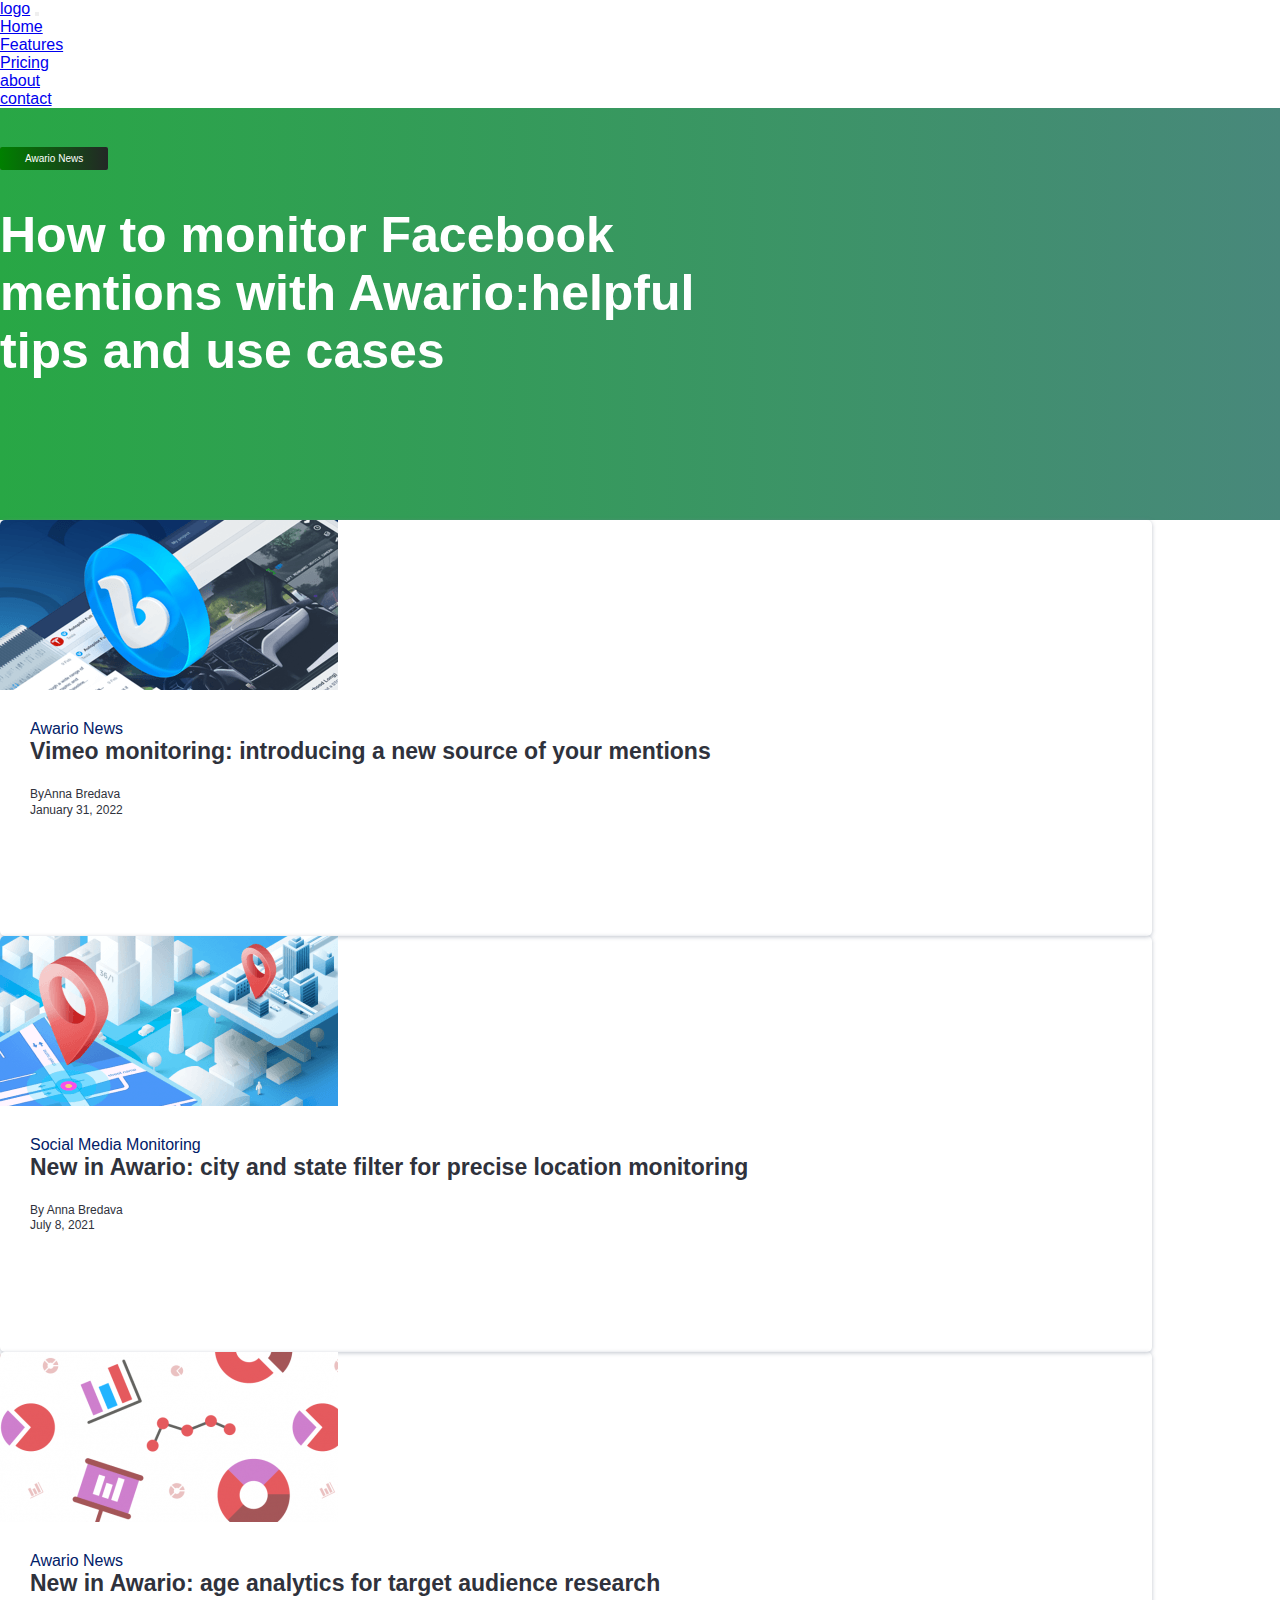
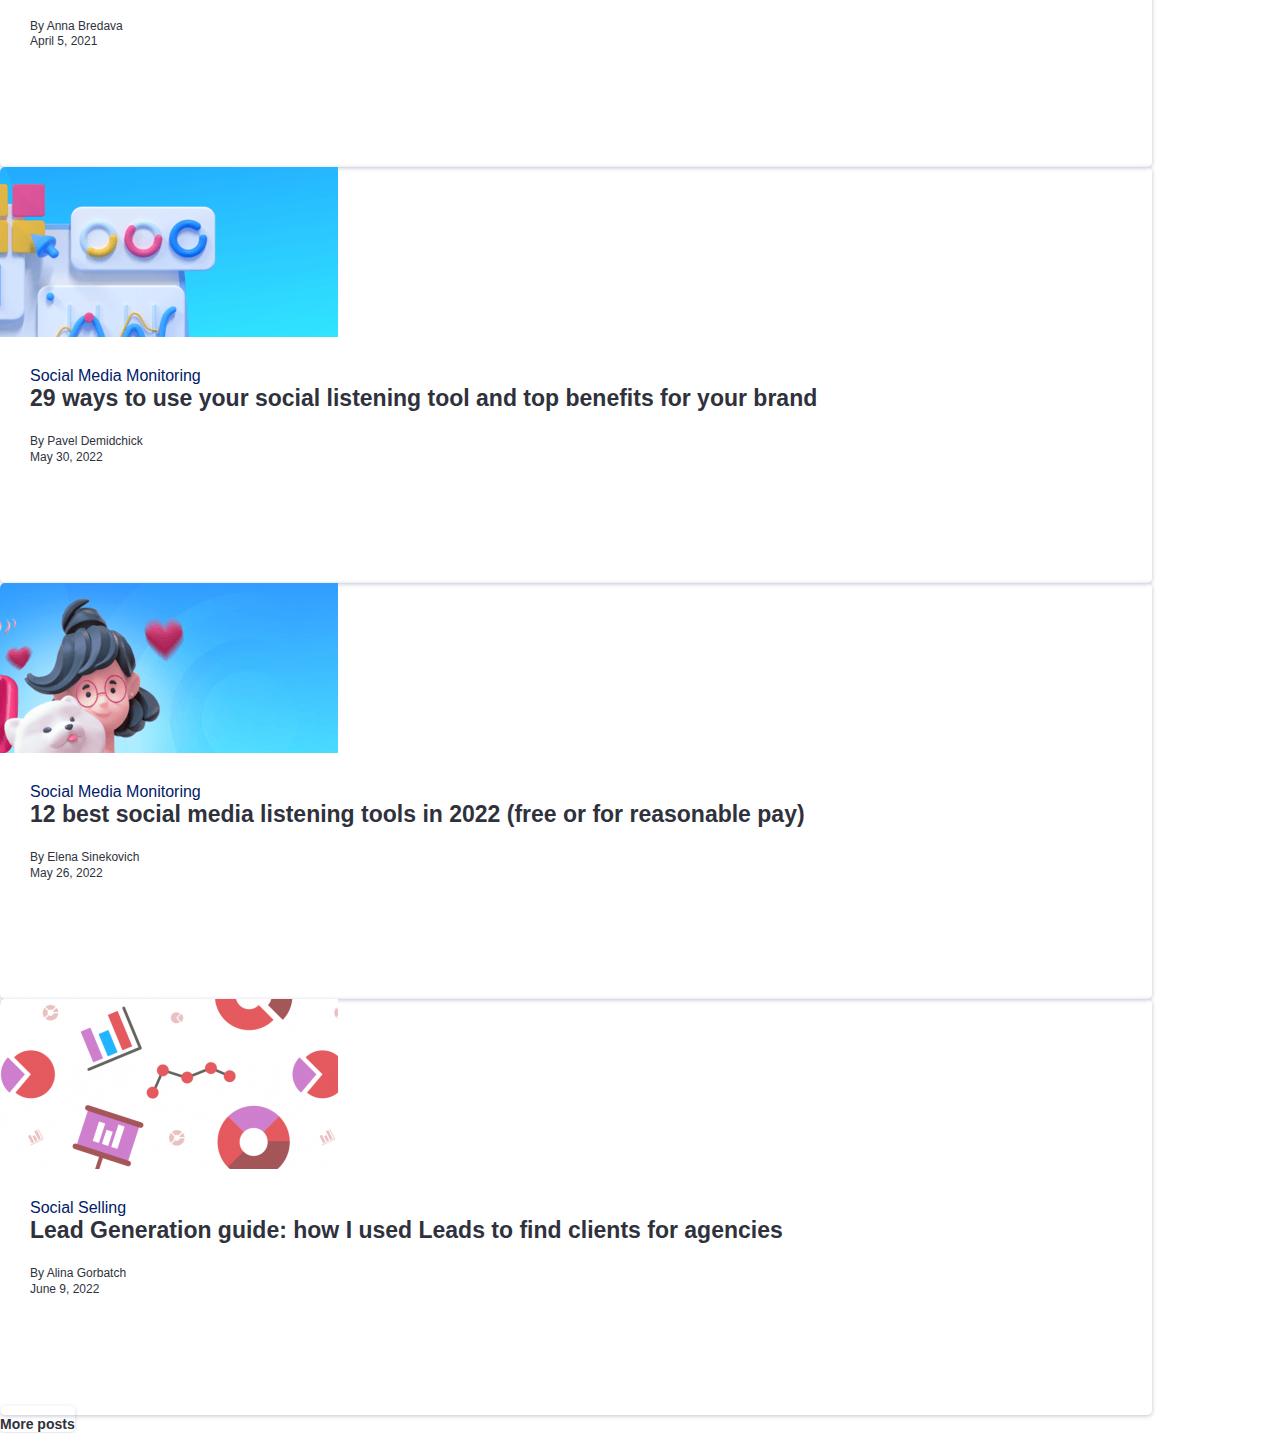
==== commit cdb7805c: "update" ====
--- a/blog.html
+++ b/blog.html
@@ -5,7 +5,7 @@
     <meta http-equiv="X-UA-Compatible" content="IE=edge">
     <meta name="viewport" content="width=device-width, initial-scale=1.0">
     <title>first-page</title>
-    <link rel="stylesheet" href="/blog.css">
+    <link rel="stylesheet" href="./blog.css">
     <link href="https://cdn.jsdelivr.net/npm/bootstrap@5.0.2/dist/css/bootstrap.min.css" rel="stylesheet" integrity="sha384-EVSTQN3/azprG1Anm3QDgpJLIm9Nao0Yz1ztcQTwFspd3yD65VohhpuuCOmLASjC" crossorigin="anonymous">
     <script src="https://cdn.jsdelivr.net/npm/bootstrap@5.0.2/dist/js/bootstrap.bundle.min.js" integrity="sha384-MrcW6ZMFYlzcLA8Nl+NtUVF0sA7MsXsP1UyJoMp4YLEuNSfAP+JcXn/tWtIaxVXM" crossorigin="anonymous"></script>
 </head>
@@ -96,7 +96,7 @@
                     <div class="blog-link ">
                           <a href="">
                              <div class="blog-header">
-                                <img src="/blogimage/awario-news.png">
+                                <img src="./blogimage/awario-news.png">
                              </div>
                              <div class="blog-body">
                                 <div class="mb-3">
@@ -115,7 +115,7 @@
                      <div class="blog-link" style="height: 94%;" >
                         <a href="">
                            <div class="blog-header">
-                              <img src="/blogimage/smm.png" alt="">
+                              <img src="./blogimage/smm.png" alt="">
                            </div>
                            <div class="blog-body">
                              <div class="mb-3">
@@ -134,7 +134,7 @@
                      <div class="blog-link" style="height: 94%;">
                            <a href="">
                               <div class="blog-header">
-                                 <img src="/blogimage/socials.png">
+                                 <img src="./blogimage/socials.png">
                                </div>
                                <div class="blog-body">
                                     <div class="mb-3">
@@ -153,7 +153,7 @@
                     <div class="blog-link">
                         <a href="">
                            <div class="blog-header">
-                              <img src="/blogimage/awario-news.png">
+                              <img src="./blogimage/awario-news.png">
                           </div>
                           <div class="blog-body">
                               <div class="mb-3">
@@ -174,13 +174,13 @@
    <div class="d-flex justify-content-center text-center mb-4">
         <a class="blog-more" href="#">More posts</a>
    </div>
-   <footer class="footer">
+   <!--footer class="footer">
       <div class="container">
           <div class="row d-flex justify-content-between py-5">
               <div class="col-lg-12">
                   <div class="footer-header">
                       <a href="/">
-                         <img src="/blogimage/awario-logo_white.svg" alt="Awario">
+                         <img src="./blogimage/awario-logo_white.svg" alt="Awario">
                      </a>
                      <p class="mt-3">
                          Monitor relevant mentions of your brand or product online, engage with your audience and influencers, analyze each mention about your competitors, and grow brand reputation and awareness.
@@ -293,7 +293,7 @@
             </ul>
          </div>
       </div>
-  </footer>
+  </footer-->
 
 </body>
 </html>--- a/blog.css
+++ b/blog.css
@@ -108,7 +108,7 @@
 .section-button{
     max-width: 700px;
 }
-.footer {
+/*.footer {
     font-family: Arial,sans-serif;
     background-color: #0a3313;
     color: #828a9c;
@@ -200,9 +200,9 @@
 .footer-nav-container {
     page-break-inside: avoid;
     break-inside: avoid;
-}
+}*/
 @media screen and (max-width: 1023px){
-    .footer-list-item {
+  /*  .footer-list-item {
         column-count: 2;
     }
     .footer-header {
@@ -215,7 +215,7 @@
     }
     .footer-bottom-container{
          margin-top: 70px;
-    }
+    }*/
     .blog-link{
         width: 48%;
         height: 95%;
@@ -233,7 +233,7 @@
     }  
 }
 @media screen and (max-width: 700px){
-    .footer-list-item{ 
+  /*  .footer-list-item{ 
        column-count: 2;
     }
     .footer-nav-container{
@@ -242,7 +242,7 @@
     }
     .footer-bottom-container{
          margin-top: 70px;
-    }
+    }*/
     .blog-link{
         width: 50%;
         display: block;
